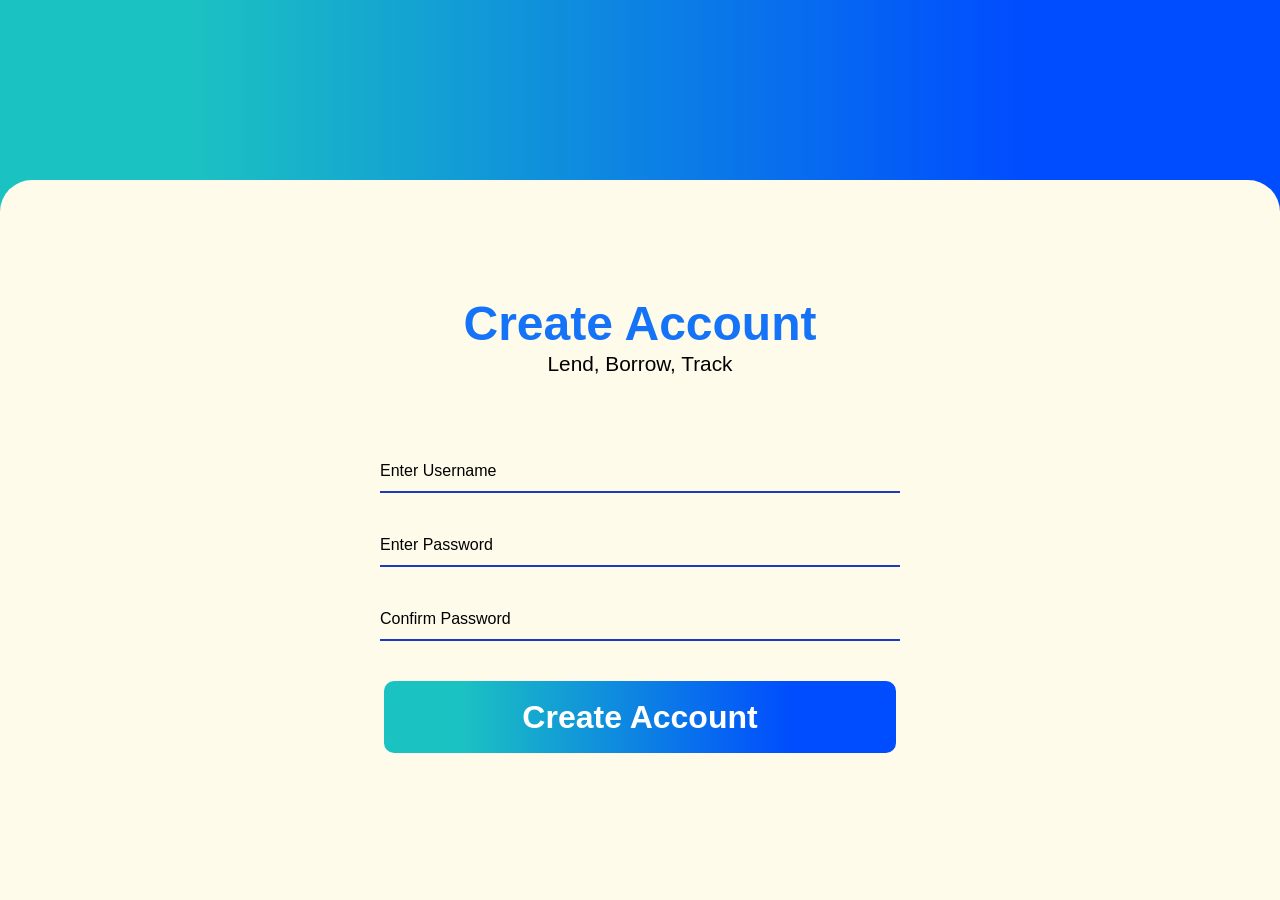
==== createAcc.html @ aa448c1d "Add files via upload" ====
<!DOCTYPE html>
<html lang="en">
<head>
    <meta charset="UTF-8">
    <meta name="viewport" content="width=device-width, initial-scale=1.0">
    <title>Document</title>
    <link rel="stylesheet" href="input.css">
    <link rel="stylesheet" href="output.css">
</head>
<body class="bg-gradient-brand min-h-screen">

   <div class="bg-amber-50 w-full h-180 absolute bottom-0 rounded-t-4xl">

    <div class="flex flex-col mt-20">
        <div class="mt-10">
            <h1 class="text-5xl text-[#1573f7] font-bold text-center">Create Account</h1>
            <h3 class="text-[1.3rem] text-center">Lend, Borrow, Track</h3>
        </div>

        <div class="flex flex-col text-center space-y-10 mt-20">

           <label for="name">
            <input class="border-b-2 border-blue-800 w-130 pb-2 focus:outline-none" id="name" type="text" placeholder="Enter Username"></label>
            <label for="#password"><input class="border-b-2 border-blue-800 w-130 pb-2 focus:outline-none" id="name" type="text" id="password" type="text" placeholder = "Enter Password"></label>
            <label for="#confirmpassword"><input class="border-b-2 border-blue-800 w-130 pb-2 focus:outline-none" id="name" type="text" id="confirmpassword" type="text" placeholder="Confirm Password"></label>
             <a href="index.html" class="mdqry2 bg-[linear-gradient(90deg,rgba(27,194,194,1)_15%,rgba(0,76,255,1)_80%)] hover:bg-none hover:bg-[#044fc1fe] rounded-[10px] text-[2rem] text-white text-center font-semibold px-5 py-3">Create Account</a>
        </div>

       

    </div>

   </div>

</body>
</html>
---- input.css ----
@import "tailwindcss";


@utility bg-gradient-brand {
  background: #1bc2c2;
  background: linear-gradient(90deg, rgba(27, 194, 194, 1) 15%, rgba(0, 76, 255, 1) 80%);
}

@utility mdqry {
  @apply mx-10 sm:mx-20 md:mx-40 xl:mx-80;
}

@utility mdqry2 {
  @apply w-[calc(100%-3.5rem)] sm:w-120 md:w-120 lg:w-lg mx-auto;
}
---- output.css ----
/*! tailwindcss v4.3.3 | MIT License | https://tailwindcss.com */
@layer properties;
@layer theme, base, components, utilities;
@layer theme {
  :root, :host {
    --font-sans: -apple-system, BlinkMacSystemFont, "Segoe UI", Roboto, "Helvetica Neue",
      "Noto Sans", Arial, sans-serif, "Apple Color Emoji", "Segoe UI Emoji",
      "Segoe UI Symbol", "Noto Color Emoji";
    --font-mono: ui-monospace, SFMono-Regular, Menlo, Monaco, Consolas, "Liberation Mono",
      "Courier New", monospace;
    --color-amber-50: oklch(98.7% 0.022 95.277);
    --color-blue-700: oklch(48.8% 0.243 264.376);
    --color-blue-800: oklch(42.4% 0.199 265.638);
    --color-white: #fff;
    --spacing: 0.25rem;
    --container-lg: 32rem;
    --text-5xl: 3rem;
    --text-5xl--line-height: 1;
    --text-6xl: 3.75rem;
    --text-6xl--line-height: 1;
    --text-8xl: 6rem;
    --text-8xl--line-height: 1;
    --font-weight-semibold: 600;
    --font-weight-bold: 700;
    --radius-4xl: 2rem;
    --default-font-family: var(--font-sans);
    --default-mono-font-family: var(--font-mono);
  }
}
@layer base {
  *, ::after, ::before, ::backdrop, ::file-selector-button {
    box-sizing: border-box;
    margin: 0;
    padding: 0;
    border: 0 solid;
  }
  html, :host {
    line-height: 1.5;
    -webkit-text-size-adjust: 100%;
    tab-size: 4;
    font-family: var(--default-font-family, -apple-system, BlinkMacSystemFont, "Segoe UI", Roboto, "Helvetica Neue", "Noto Sans", Arial, sans-serif, "Apple Color Emoji", "Segoe UI Emoji", "Segoe UI Symbol", "Noto Color Emoji");
    font-feature-settings: var(--default-font-feature-settings, normal);
    font-variation-settings: var(--default-font-variation-settings, normal);
    -webkit-tap-highlight-color: transparent;
  }
  hr {
    height: 0;
    color: inherit;
    border-top-width: 1px;
  }
  abbr:where([title]) {
    -webkit-text-decoration: underline dotted;
    text-decoration: underline dotted;
  }
  h1, h2, h3, h4, h5, h6 {
    font-size: inherit;
    font-weight: inherit;
  }
  a {
    color: inherit;
    -webkit-text-decoration: inherit;
    text-decoration: inherit;
  }
  b, strong {
    font-weight: bolder;
  }
  code, kbd, samp, pre {
    font-family: var(--default-mono-font-family, ui-monospace, SFMono-Regular, Menlo, Monaco, Consolas, "Liberation Mono", "Courier New", monospace);
    font-feature-settings: var(--default-mono-font-feature-settings, normal);
    font-variation-settings: var(--default-mono-font-variation-settings, normal);
    font-size: 1em;
  }
  small {
    font-size: 80%;
  }
  sub, sup {
    font-size: 75%;
    line-height: 0;
    position: relative;
    vertical-align: baseline;
  }
  sub {
    bottom: -0.25em;
  }
  sup {
    top: -0.5em;
  }
  table {
    text-indent: 0;
    border-color: inherit;
    border-collapse: collapse;
  }
  :-moz-focusring:where(:not(iframe)) {
    outline: auto;
  }
  progress {
    vertical-align: baseline;
  }
  summary {
    display: list-item;
  }
  ol, ul, menu {
    list-style: none;
  }
  img, svg, video, canvas, audio, iframe, embed, object {
    display: block;
    vertical-align: middle;
  }
  img, video {
    max-width: 100%;
    height: auto;
  }
  button, input, select, optgroup, textarea, ::file-selector-button {
    font: inherit;
    font-feature-settings: inherit;
    font-variation-settings: inherit;
    letter-spacing: inherit;
    color: inherit;
    border-radius: 0;
    background-color: transparent;
    opacity: 1;
  }
  :where(select:is([multiple], [size])) optgroup {
    font-weight: bolder;
  }
  :where(select:is([multiple], [size])) optgroup option {
    padding-inline-start: 20px;
  }
  ::file-selector-button {
    margin-inline-end: 4px;
  }
  ::placeholder {
    opacity: 1;
  }
  @supports (not (-webkit-appearance: -apple-pay-button))  or (contain-intrinsic-size: 1px) {
    ::placeholder {
      color: currentcolor;
      @supports (color: color-mix(in lab, red, red)) {
        color: color-mix(in oklab, currentcolor 50%, transparent);
      }
    }
  }
  textarea {
    resize: vertical;
  }
  ::-webkit-search-decoration {
    -webkit-appearance: none;
  }
  ::-webkit-date-and-time-value {
    min-height: 1lh;
    text-align: inherit;
  }
  ::-webkit-datetime-edit {
    display: inline-flex;
  }
  ::-webkit-datetime-edit-fields-wrapper {
    padding: 0;
  }
  ::-webkit-datetime-edit, ::-webkit-datetime-edit-year-field, ::-webkit-datetime-edit-month-field, ::-webkit-datetime-edit-day-field, ::-webkit-datetime-edit-hour-field, ::-webkit-datetime-edit-minute-field, ::-webkit-datetime-edit-second-field, ::-webkit-datetime-edit-millisecond-field, ::-webkit-datetime-edit-meridiem-field {
    padding-block: 0;
  }
  ::-webkit-calendar-picker-indicator {
    line-height: 1;
  }
  :-moz-ui-invalid {
    box-shadow: none;
  }
  button, input:where([type="button"], [type="reset"], [type="submit"]), ::file-selector-button {
    appearance: button;
  }
  ::-webkit-inner-spin-button, ::-webkit-outer-spin-button {
    height: auto;
  }
  [hidden]:where(:not([hidden="until-found"])) {
    display: none !important;
  }
}
@layer utilities {
  .absolute {
    position: absolute;
  }
  .bottom-0 {
    bottom: 0px;
  }
  .mdqry2 {
    margin-inline: auto;
    width: calc(100% - 3.5rem);
    @media (width >= 40rem) {
      width: calc(var(--spacing) * 120);
    }
    @media (width >= 48rem) {
      width: calc(var(--spacing) * 120);
    }
    @media (width >= 64rem) {
      width: var(--container-lg);
    }
  }
  .mdqry {
    margin-inline: calc(var(--spacing) * 10);
    @media (width >= 40rem) {
      margin-inline: calc(var(--spacing) * 20);
    }
    @media (width >= 48rem) {
      margin-inline: calc(var(--spacing) * 40);
    }
    @media (width >= 80rem) {
      margin-inline: calc(var(--spacing) * 80);
    }
  }
  .mt-10 {
    margin-top: calc(var(--spacing) * 10);
  }
  .mt-20 {
    margin-top: calc(var(--spacing) * 20);
  }
  .flex {
    display: flex;
  }
  .h-180 {
    height: calc(var(--spacing) * 180);
  }
  .min-h-screen {
    min-height: 100vh;
  }
  .w-130 {
    width: calc(var(--spacing) * 130);
  }
  .w-full {
    width: 100%;
  }
  .flex-col {
    flex-direction: column;
  }
  :where(.space-y-7 > :not(:last-child)) {
    --tw-space-y-reverse: 0;
    margin-block-start: calc(calc(var(--spacing) * 7) * var(--tw-space-y-reverse));
    margin-block-end: calc(calc(var(--spacing) * 7) * calc(1 - var(--tw-space-y-reverse)));
  }
  :where(.space-y-10 > :not(:last-child)) {
    --tw-space-y-reverse: 0;
    margin-block-start: calc(calc(var(--spacing) * 10) * var(--tw-space-y-reverse));
    margin-block-end: calc(calc(var(--spacing) * 10) * calc(1 - var(--tw-space-y-reverse)));
  }
  .rounded-\[10px\] {
    border-radius: 10px;
  }
  .rounded-t-4xl {
    border-top-left-radius: var(--radius-4xl);
    border-top-right-radius: var(--radius-4xl);
  }
  .border-2 {
    border-style: var(--tw-border-style);
    border-width: 2px;
  }
  .border-b-2 {
    border-bottom-style: var(--tw-border-style);
    border-bottom-width: 2px;
  }
  .border-blue-700 {
    border-color: var(--color-blue-700);
  }
  .border-blue-800 {
    border-color: var(--color-blue-800);
  }
  .bg-amber-50 {
    background-color: var(--color-amber-50);
  }
  .bg-white {
    background-color: var(--color-white);
  }
  .bg-\[linear-gradient\(90deg\,rgba\(27\,194\,194\,1\)_15\%\,rgba\(0\,76\,255\,1\)_80\%\)\] {
    background-image: linear-gradient(90deg,rgba(27,194,194,1) 15%,rgba(0,76,255,1) 80%);
  }
  .px-5 {
    padding-inline: calc(var(--spacing) * 5);
  }
  .py-3 {
    padding-block: calc(var(--spacing) * 3);
  }
  .pb-2 {
    padding-bottom: calc(var(--spacing) * 2);
  }
  .text-center {
    text-align: center;
  }
  .text-5xl {
    font-size: var(--text-5xl);
    line-height: var(--tw-leading, var(--text-5xl--line-height));
  }
  .text-6xl {
    font-size: var(--text-6xl);
    line-height: var(--tw-leading, var(--text-6xl--line-height));
  }
  .text-\[1\.3rem\] {
    font-size: 1.3rem;
  }
  .text-\[2rem\] {
    font-size: 2rem;
  }
  .font-bold {
    --tw-font-weight: var(--font-weight-bold);
    font-weight: var(--font-weight-bold);
  }
  .font-semibold {
    --tw-font-weight: var(--font-weight-semibold);
    font-weight: var(--font-weight-semibold);
  }
  .text-\[\#1573f7\] {
    color: #1573f7;
  }
  .text-blue-700 {
    color: var(--color-blue-700);
  }
  .text-white {
    color: var(--color-white);
  }
  .bg-gradient-brand {
    background: #1bc2c2;
    background: linear-gradient(90deg, rgba(27, 194, 194, 1) 15%, rgba(0, 76, 255, 1) 80%);
  }
  @media (hover: hover) {
    .hover\:border-none:hover {
      --tw-border-style: none;
      border-style: none;
    }
    .hover\:bg-\[\#06b8dcfe\]:hover {
      background-color: #06b8dcfe;
    }
    .hover\:bg-\[\#044fc1fe\]:hover {
      background-color: #044fc1fe;
    }
    .hover\:bg-none:hover {
      background-image: none;
    }
    .hover\:text-white:hover {
      color: var(--color-white);
    }
  }
  .focus\:outline-none:focus {
    --tw-outline-style: none;
    outline-style: none;
  }
  @media (width >= 48rem) {
    .md\:text-8xl {
      font-size: var(--text-8xl);
      line-height: var(--tw-leading, var(--text-8xl--line-height));
    }
    .md\:text-\[2rem\] {
      font-size: 2rem;
    }
  }
}
@property --tw-space-y-reverse {
  syntax: "*";
  inherits: false;
  initial-value: 0;
}
@property --tw-border-style {
  syntax: "*";
  inherits: false;
  initial-value: solid;
}
@property --tw-font-weight {
  syntax: "*";
  inherits: false;
}
@layer properties {
  @supports ((-webkit-hyphens: none) and (not (margin-trim: inline))) or ((-moz-orient: inline) and (not (color:rgb(from red r g b)))) {
    *, ::before, ::after, ::backdrop {
      --tw-space-y-reverse: 0;
      --tw-border-style: solid;
      --tw-font-weight: initial;
    }
  }
}
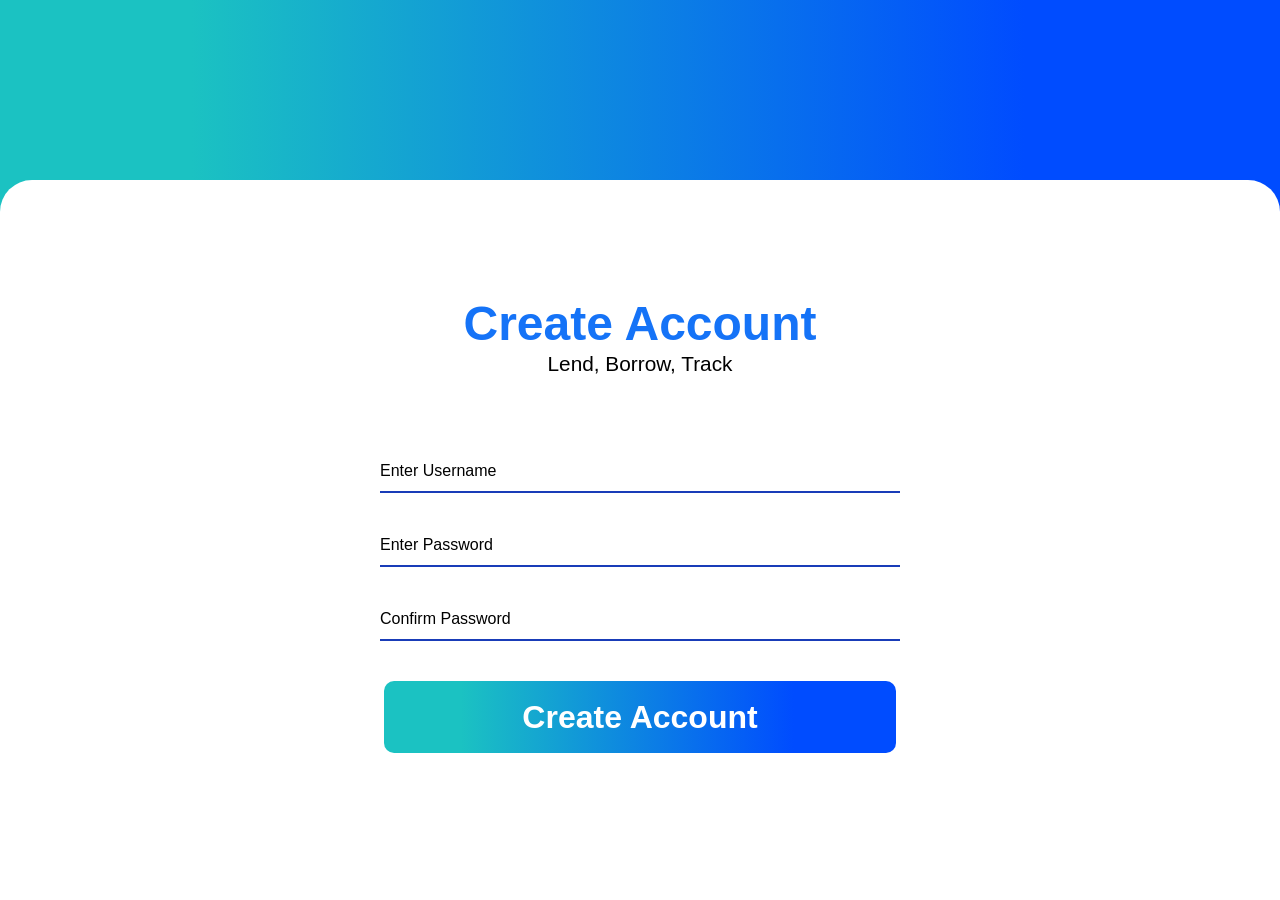
==== commit 26b7a940: "Update createAcc.html" ====
--- a/createAcc.html
+++ b/createAcc.html
@@ -9,7 +9,7 @@
 </head>
 <body class="bg-gradient-brand min-h-screen">
 
-   <div class="bg-amber-50 w-full h-180 absolute bottom-0 rounded-t-4xl">
+    <div class="bg-white w-full h-180 overflow-hidden absolute bottom-0 rounded-t-4xl">
 
     <div class="flex flex-col mt-20">
         <div class="mt-10">
